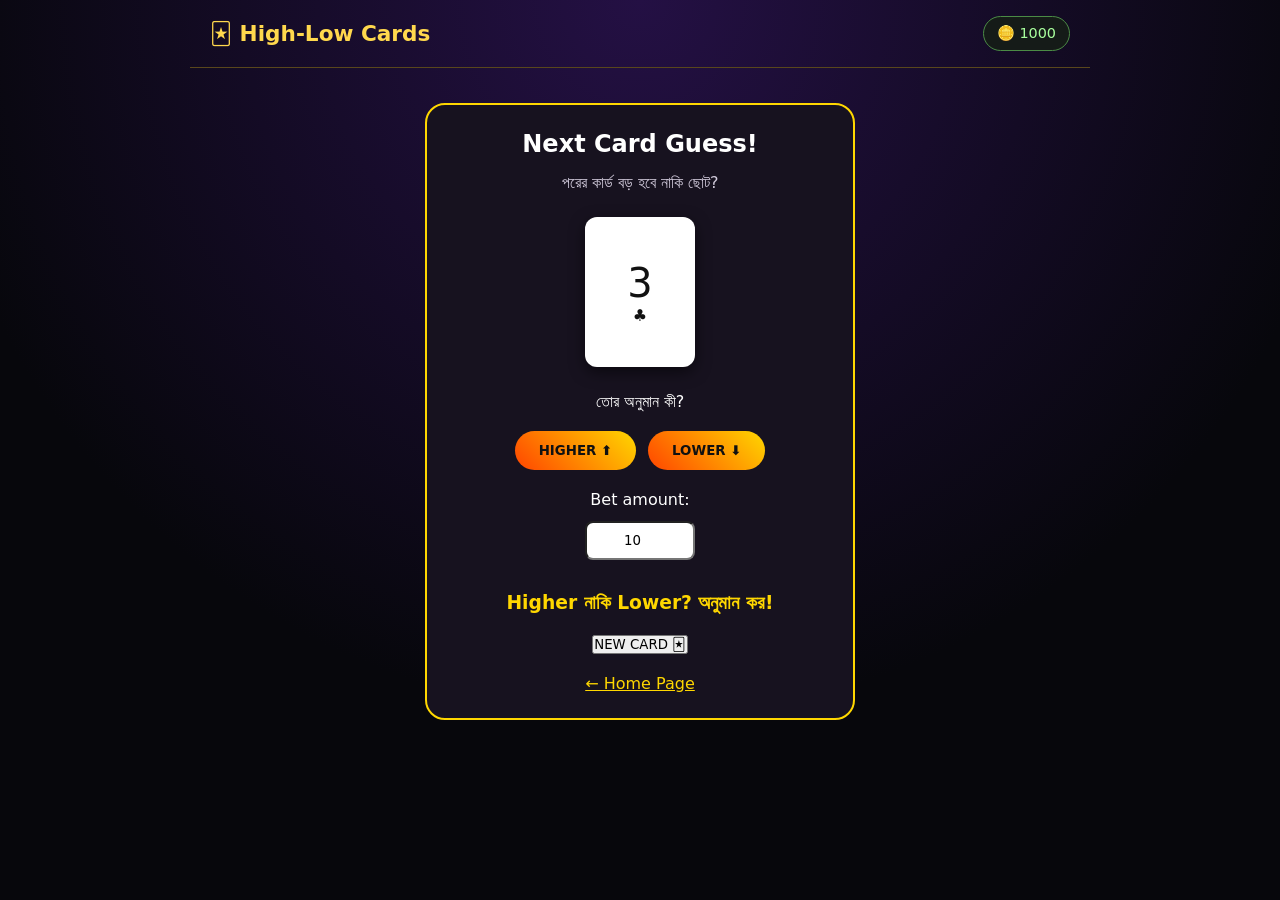
==== cards.html @ 7ce4ba5d "Create cards.html" ====
<!DOCTYPE html>
<html lang="bn">
<head>
  <meta charset="UTF-8">
  <meta name="viewport" content="width=device-width, initial-scale=1.0">
  <title>High-Low Cards — Demo Casino</title>
  <link rel="stylesheet" href="style.css">

  <style>
    .card-box {
      width: 90%;
      max-width: 430px;
      margin: 35px auto;
      padding: 25px 15px;
      text-align: center;
      background: #17121f;
      border: 2px solid gold;
      border-radius: 20px;
    }

    .playing-card {
      width: 110px;
      height: 150px;
      margin: 25px auto;
      display: flex;
      flex-direction: column;
      justify-content: center;
      align-items: center;
      background: white;
      color: #111;
      border-radius: 12px;
      font-size: 2.5rem;
      box-shadow: 0 5px 15px #0008;
    }

    .playing-card small {
      font-size: 1rem;
    }

    .red { color: #e00030; }
    .black { color: #111; }

    .choice-buttons {
      display: flex;
      justify-content: center;
      gap: 12px;
      margin: 20px 0;
    }

    .choice-buttons button {
      padding: 12px 24px;
      border: none;
      border-radius: 25px;
      font-weight: bold;
      background: linear-gradient(45deg, #ff4500, gold);
      color: #111;
    }

    .card-box input {
      width: 110px;
      padding: 10px;
      margin: 12px;
      text-align: center;
      border-radius: 8px;
    }

    #result {
      color: gold;
      margin: 20px 0;
    }

    .back-link {
      color: gold;
      display: inline-block;
      margin-top: 20px;
    }

    button:disabled {
      opacity: .5;
    }
  </style>
</head>

<body>

  <header class="topbar">
    <h1>🃏 High-Low Cards</h1>
    <div class="balance-box">
      🪙 <span id="balance">1000</span>
    </div>
  </header>

  <main class="card-box">

    <h2>Next Card Guess!</h2>
    <p class="tagline">পরের কার্ড বড় হবে নাকি ছোট?</p>

    <div class="playing-card black" id="currentCard">
      <span>A</span>
      <small>♠</small>
    </div>

    <p>তোর অনুমান কী?</p>

    <div class="choice-buttons">
      <button id="higherBtn">HIGHER ⬆</button>
      <button id="lowerBtn">LOWER ⬇</button>
    </div>

    <label for="bet">Bet amount:</label>
    <br>

    <input type="number" id="bet" value="10" min="1">

    <h3 id="result">শুভকামনা!</h3>

    <button id="newGameBtn">NEW CARD 🃏</button>

    <br>
    <a href="index.html" class="back-link">← Home Page</a>

  </main>

  <script>
    const KEY = "demoCasinoData";

    const suits = ["♠", "♥", "♦", "♣"];
    const names = {
      1: "A", 11: "J", 12: "Q", 13: "K"
    };

    function getData() {
      try {
        const data = JSON.parse(localStorage.getItem(KEY));
        if (data && typeof data.balance === "number") {
          return data;
        }
      } catch(e) {}

      return { balance: 1000, bet: 10 };
    }

    let data = getData();
    let currentRank = 0;
    let resolving = false;

    function saveData() {
      localStorage.setItem(KEY, JSON.stringify(data));
      document.getElementById("balance").textContent = data.balance;
    }

    function randomCard() {
      return {
        rank: Math.floor(Math.random() * 13) + 1,
        suit: suits[Math.floor(Math.random() * 4)]
      };
    }

    function renderCard(card) {
      const element = document.getElementById("currentCard");
      const isRed = card.suit === "♥" || card.suit === "♦";

      element.classList.remove("red", "black");
      element.classList.add(isRed ? "red" : "black");

      const rankName = names[card.rank] || card.rank;

      element.innerHTML =
        "<span>" + rankName + "</span><small>" +
        card.suit + "</small>";
    }

    function setButtons(disabled) {
      document.getElementById("higherBtn").disabled = disabled;
      document.getElementById("lowerBtn").disabled = disabled;
    }

    function newCard() {
      const card = randomCard();
      currentRank = card.rank;
      renderCard(card);

      document.getElementById("result").textContent =
        "Higher নাকি Lower? অনুমান কর!";
    }

    function play(choice) {
      if (resolving) return;

      const bet = Number(document.getElementById("bet").value);
      const result = document.getElementById("result");

      if (!Number.isInteger(bet) || bet < 1) {
        result.textContent = "সঠিক Bet amount দে!";
        return;
      }

      if (bet > data.balance) {
        result.textContent = "পর্যাপ্ত virtual coins নেই!";
        return;
      }

      resolving = true;
      setButtons(true);

      const next = randomCard();
      const previousRank = currentRank;

      renderCard(next);
      data.balance -= bet;

      if (next.rank === previousRank) {
        data.balance += bet;
        result.textContent =
          "🤝 একই কার্ড! তোর coins ফেরত দেওয়া হয়েছে।";
      } else {
        const won =
          (choice === "higher" && next.rank > previousRank) ||
          (choice === "lower" && next.rank < previousRank);

        if (won) {
          const payout = bet * 2;
          data.balance += payout;
          result.textContent =
            "🎉 ঠিক ধরেছিস! +" + payout + " virtual coins!";
        } else {
          result.textContent = "😅 ভুল হয়েছে! আবার চেষ্টা কর।";
        }
      }

      currentRank = next.rank;
      data.bet = bet;
      saveData();

      resolving = false;
      setButtons(false);
    }

    document.getElementById("higherBtn").addEventListener(
      "click", () => play("higher")
    );

    document.getElementById("lowerBtn").addEventListener(
      "click", () => play("lower")
    );

    document.getElementById("newGameBtn").addEventListener(
      "click", newCard
    );

    saveData();
    document.getElementById("bet").value = data.bet || 10;
    newCard();
  </script>

</body>
</html>
---- style.css ----
* { box-sizing: border-box; margin: 0; padding: 0; font-family: system-ui, "Segoe UI", sans-serif; }
body { min-height: 100vh; color: #fff; background: radial-gradient(circle at top, #241044, #07070c 65%); display: flex; flex-direction: column; align-items: center; }
.topbar, .welcome-bar { width: 100%; max-width: 900px; display: flex; justify-content: space-between; align-items: center; gap: 12px; padding: 16px 20px; }
.topbar { border-bottom: 1px solid #59471c; }
.topbar h1 { color: #ffd84d; font-size: 1.35rem; }
.balance-box { color: #a8ff9d; background: #151b18; border: 1px solid #4b8b45; padding: 8px 13px; border-radius: 24px; font-size: .9rem; }
.welcome-bar { background: #17131e; color: #ffd84d; }
.welcome-bar[hidden] { display: none; }
.logout-btn { color: #ffaaaa; background: transparent; border: 1px solid #ffaaaa; border-radius: 18px; padding: 5px 12px; }
.home { width: 100%; max-width: 900px; padding: 25px 18px; text-align: center; flex: 1; }
.tagline { color: #d2cbdc; margin: 15px 0 25px; }
.game-grid { display: grid; grid-template-columns: repeat(auto-fit, minmax(210px, 1fr)); gap: 16px; }
.game-card { padding: 24px 16px; border: 1px solid #796124; border-radius: 18px; background: #17121f; }
.game-icon { font-size: 3rem; margin-bottom: 10px; }
.game-card h2 { color: #ffd84d; margin-bottom: 9px; font-size: 1.2rem; }
.game-card p { color: #c6bfd0; font-size: .92rem; }
.notice { color: #aaa2b5; margin-top: 28px; font-size: .85rem; line-height: 1.5; }
.footer { padding: 18px; color: #827b8b; font-size: .8rem; text-align: center; }
.casino-container { width: min(90%, 420px); margin: 40px auto; padding: 25px 20px; border: 1px solid #ffd84d; border-radius: 20px; background: #17121f; text-align: center; }
.casino-container h1 { color: #ffd84d; }
.login-box { display: flex; flex-direction: column; gap: 12px; margin: 22px 0; }
#usernameInput { padding: 14px; border: 1px solid #796124; border-radius: 10px; background: #0d0b12; color: white; font-size: 1rem; }
#loginBtn { padding: 14px; border: 0; border-radius: 30px; background: linear-gradient(45deg, #ff7b26, #ffd84d); color: #17100a; font-weight: 700; font-size: 1rem; }
.login-note { color: #aaa2b5; font-size: .8rem; line-height: 1.5; }
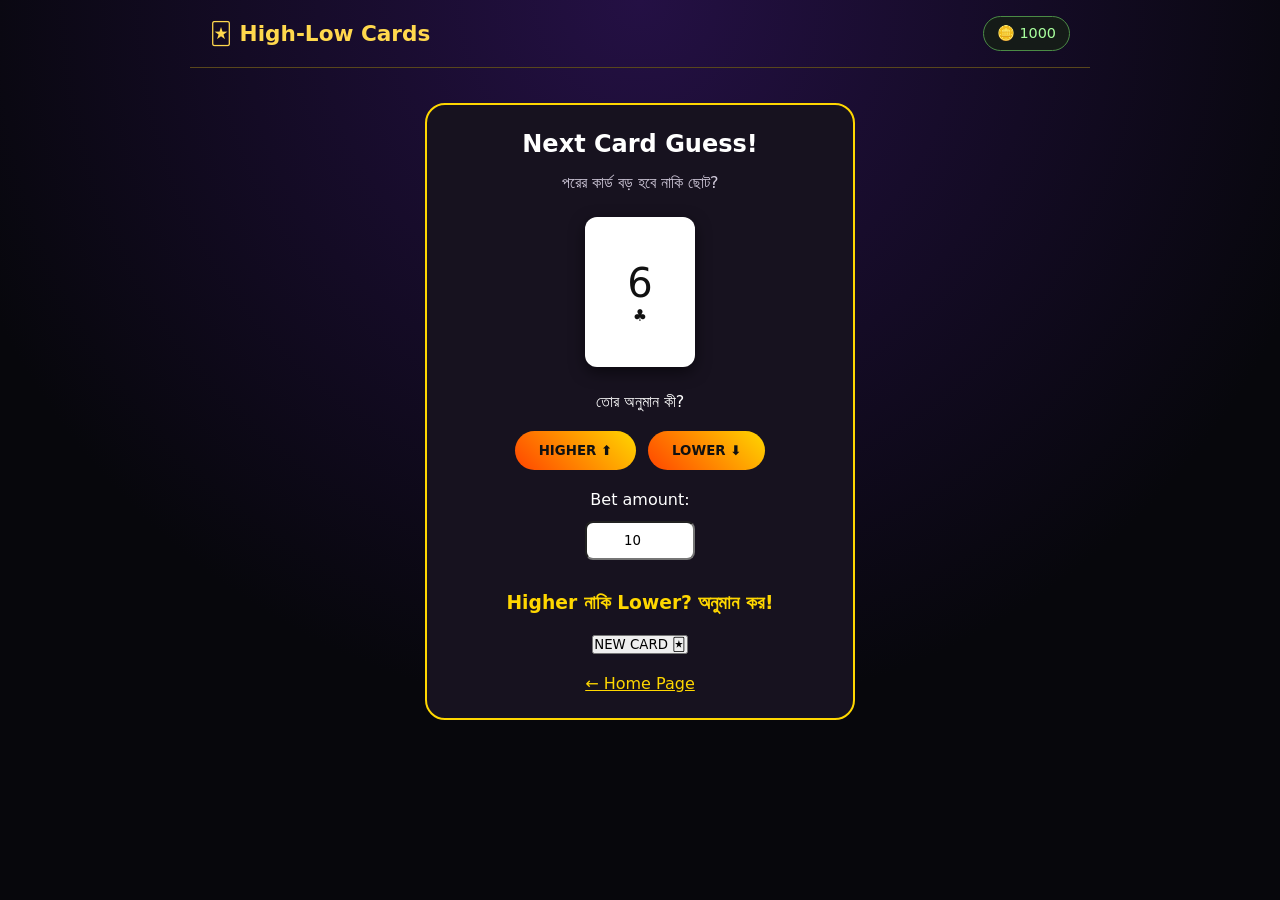
==== commit 5968a68e: "Update cards.html" ====
--- a/cards.html
+++ b/cards.html
@@ -1,3 +1,4 @@
+
 <!DOCTYPE html>
 <html lang="bn">
 <head>
@@ -121,6 +122,9 @@
 
   </main>
 
+  <script src="achievements.js"></script>
+  <script src="stats.js"></script>
+
   <script>
     const KEY = "demoCasinoData";
 
@@ -176,6 +180,8 @@
     }
 
     function newCard() {
+      if (resolving) return;
+
       const card = randomCard();
       currentRank = card.rank;
       renderCard(card);
@@ -209,10 +215,16 @@
       renderCard(next);
       data.balance -= bet;
 
+      let gameResult = "loss";
+      let netWin = 0;
+
       if (next.rank === previousRank) {
         data.balance += bet;
+        gameResult = "tie";
+
         result.textContent =
           "🤝 একই কার্ড! তোর coins ফেরত দেওয়া হয়েছে।";
+
       } else {
         const won =
           (choice === "higher" && next.rank > previousRank) ||
@@ -221,16 +233,24 @@
         if (won) {
           const payout = bet * 2;
           data.balance += payout;
+          gameResult = "win";
+          netWin = bet;
+
           result.textContent =
             "🎉 ঠিক ধরেছিস! +" + payout + " virtual coins!";
         } else {
-          result.textContent = "😅 ভুল হয়েছে! আবার চেষ্টা কর।";
+          result.textContent =
+            "😅 ভুল হয়েছে! আবার চেষ্টা কর।";
         }
       }
 
       currentRank = next.rank;
       data.bet = bet;
       saveData();
+
+      if (typeof recordResult === "function") {
+        recordResult("cards", gameResult, netWin);
+      }
 
       resolving = false;
       setButtons(false);
